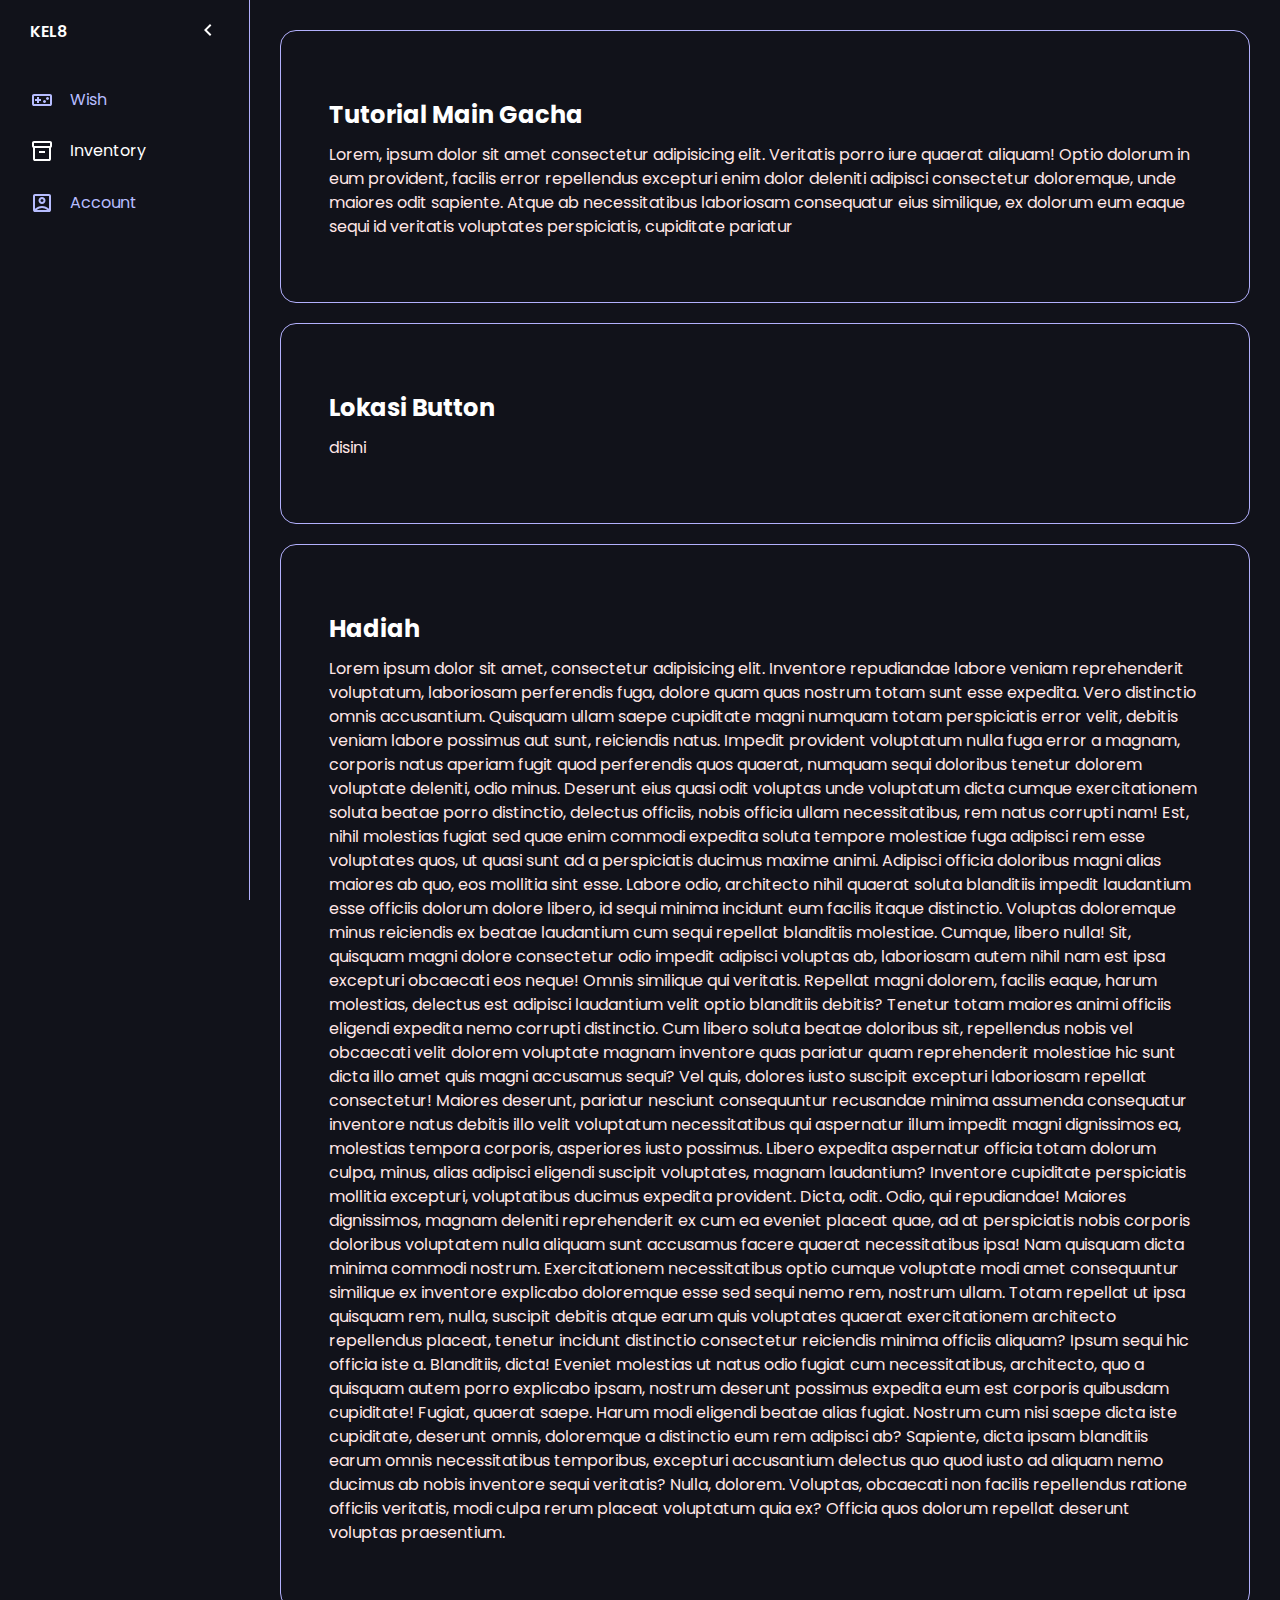
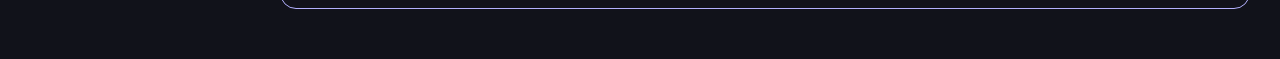
==== menu/Account.html @ 6a3e3cac "Add files via upload" ====
<!DOCTYPE html>
<html lang="en">
<head>
    <meta charset="UTF-8">
    <meta name="viewport" content="width=device-width, initial-scale=1.0">
    <title>Home</title>
    <link rel="stylesheet" href="style.css">
    <script type="text/javascript" src="app.js" defer></script>
</head>
<body>
  <nav id="sidebar">
      <ul>
        <li>
          <span class="logo">KEL8</span>
          <button onclick=toggleSidebar() id="toggle-btn">
            <svg xmlns="http://www.w3.org/2000/svg" height="24px" viewBox="0 -960 960 960" width="24px" fill="#e8eaed"><path d="M560-240 320-480l240-240 56 56-184 184 184 184-56 56Z"/></svg>          
        </button>
        </li>

        <li class="active">
          <a href="index.html">
            <svg xmlns="http://www.w3.org/2000/svg" height="24px" viewBox="0 -960 960 960" width="24px" fill="#e8eaed"><path d="M160-240q-33 0-56.5-23.5T80-320v-320q0-33 23.5-56.5T160-720h640q33 0 56.5 23.5T880-640v320q0 33-23.5 56.5T800-240H160Zm0-80h640v-320H160v320Zm120-40h80v-80h80v-80h-80v-80h-80v80h-80v80h80v80Zm300 0q25 0 42.5-17.5T640-420q0-25-17.5-42.5T580-480q-25 0-42.5 17.5T520-420q0 25 17.5 42.5T580-360Zm120-120q25 0 42.5-17.5T760-540q0-25-17.5-42.5T700-600q-25 0-42.5 17.5T640-540q0 25 17.5 42.5T700-480ZM160-320v-320 320Z"/></svg>
            <span>Wish</span>
          </a>
        </li>
        <li>
          <a href="Inventory.html">
            <svg xmlns="http://www.w3.org/2000/svg" height="24px" viewBox="0 -960 960 960" width="24px" fill="#e8eaed"><path d="M200-80q-33 0-56.5-23.5T120-160v-451q-18-11-29-28.5T80-680v-120q0-33 23.5-56.5T160-880h640q33 0 56.5 23.5T880-800v120q0 23-11 40.5T840-611v451q0 33-23.5 56.5T760-80H200Zm0-520v440h560v-440H200Zm-40-80h640v-120H160v120Zm200 280h240v-80H360v80Zm120 20Z"/></svg>
            <span>Inventory</span>
          </a>
        </li>
        <li  class="active">
          <a href="Account.html">
            <svg xmlns="http://www.w3.org/2000/svg" height="24px" viewBox="0 -960 960 960" width="24px" fill="#e8eaed"><path d="M200-246q54-53 125.5-83.5T480-360q83 0 154.5 30.5T760-246v-514H200v514Zm280-194q58 0 99-41t41-99q0-58-41-99t-99-41q-58 0-99 41t-41 99q0 58 41 99t99 41ZM200-120q-33 0-56.5-23.5T120-200v-560q0-33 23.5-56.5T200-840h560q33 0 56.5 23.5T840-760v560q0 33-23.5 56.5T760-120H200Zm69-80h422q-44-39-99.5-59.5T480-280q-56 0-112.5 20.5T269-200Zm211-320q-25 0-42.5-17.5T420-580q0-25 17.5-42.5T480-640q25 0 42.5 17.5T540-580q0 25-17.5 42.5T480-520Zm0 17Z"/></svg>
            <span>Account</span>
          </a>
        </li>
      </ul>
  </nav> 
  <main>
      <div class="container">
        <h2>Tutorial Main Gacha</h2>
        <p>Lorem, ipsum dolor sit amet consectetur adipisicing elit. Veritatis porro iure quaerat aliquam! Optio dolorum in eum provident, facilis error repellendus excepturi enim dolor deleniti adipisci consectetur doloremque, unde maiores odit sapiente. Atque ab necessitatibus laboriosam consequatur eius similique, ex dolorum eum eaque sequi id veritatis voluptates perspiciatis, cupiditate pariatur </p>
      </div>
      <div class="container">
        <h2>Lokasi Button</h2>
        <p>disini</p>
      </div>
      <div class="container">
        <h2>Hadiah</h2>
        <p>Lorem ipsum dolor sit amet, consectetur adipisicing elit. Inventore repudiandae labore veniam reprehenderit voluptatum, laboriosam perferendis fuga, dolore quam quas nostrum totam sunt esse expedita. Vero distinctio omnis accusantium. Quisquam ullam saepe cupiditate magni numquam totam perspiciatis error velit, debitis veniam labore possimus aut sunt, reiciendis natus. Impedit provident voluptatum nulla fuga error a magnam, corporis natus aperiam fugit quod perferendis quos quaerat, numquam sequi doloribus tenetur dolorem voluptate deleniti, odio minus. Deserunt eius quasi odit voluptas unde voluptatum dicta cumque exercitationem soluta beatae porro distinctio, delectus officiis, nobis officia ullam necessitatibus, rem natus corrupti nam! Est, nihil molestias fugiat sed quae enim commodi expedita soluta tempore molestiae fuga adipisci rem esse voluptates quos, ut quasi sunt ad a perspiciatis ducimus maxime animi. Adipisci officia doloribus magni alias maiores ab quo, eos mollitia sint esse. Labore odio, architecto nihil quaerat soluta blanditiis impedit laudantium esse officiis dolorum dolore libero, id sequi minima incidunt eum facilis itaque distinctio. Voluptas doloremque minus reiciendis ex beatae laudantium cum sequi repellat blanditiis molestiae. Cumque, libero nulla! Sit, quisquam magni dolore consectetur odio impedit adipisci voluptas ab, laboriosam autem nihil nam est ipsa excepturi obcaecati eos neque! Omnis similique qui veritatis. Repellat magni dolorem, facilis eaque, harum molestias, delectus est adipisci laudantium velit optio blanditiis debitis? Tenetur totam maiores animi officiis eligendi expedita nemo corrupti distinctio. Cum libero soluta beatae doloribus sit, repellendus nobis vel obcaecati velit dolorem voluptate magnam inventore quas pariatur quam reprehenderit molestiae hic sunt dicta illo amet quis magni accusamus sequi? Vel quis, dolores iusto suscipit excepturi laboriosam repellat consectetur! Maiores deserunt, pariatur nesciunt consequuntur recusandae minima assumenda consequatur inventore natus debitis illo velit voluptatum necessitatibus qui aspernatur illum impedit magni dignissimos ea, molestias tempora corporis, asperiores iusto possimus. Libero expedita aspernatur officia totam dolorum culpa, minus, alias adipisci eligendi suscipit voluptates, magnam laudantium? Inventore cupiditate perspiciatis mollitia excepturi, voluptatibus ducimus expedita provident. Dicta, odit. Odio, qui repudiandae! Maiores dignissimos, magnam deleniti reprehenderit ex cum ea eveniet placeat quae, ad at perspiciatis nobis corporis doloribus voluptatem nulla aliquam sunt accusamus facere quaerat necessitatibus ipsa! Nam quisquam dicta minima commodi nostrum. Exercitationem necessitatibus optio cumque voluptate modi amet consequuntur similique ex inventore explicabo doloremque esse sed sequi nemo rem, nostrum ullam. Totam repellat ut ipsa quisquam rem, nulla, suscipit debitis atque earum quis voluptates quaerat exercitationem architecto repellendus placeat, tenetur incidunt distinctio consectetur reiciendis minima officiis aliquam? Ipsum sequi hic officia iste a. Blanditiis, dicta! Eveniet molestias ut natus odio fugiat cum necessitatibus, architecto, quo a quisquam autem porro explicabo ipsam, nostrum deserunt possimus expedita eum est corporis quibusdam cupiditate! Fugiat, quaerat saepe. Harum modi eligendi beatae alias fugiat. Nostrum cum nisi saepe dicta iste cupiditate, deserunt omnis, doloremque a distinctio eum rem adipisci ab? Sapiente, dicta ipsam blanditiis earum omnis necessitatibus temporibus, excepturi accusantium delectus quo quod iusto ad aliquam nemo ducimus ab nobis inventore sequi veritatis? Nulla, dolorem. Voluptas, obcaecati non facilis repellendus ratione officiis veritatis, modi culpa rerum placeat voluptatum quia ex? Officia quos dolorum repellat deserunt voluptas praesentium. </p>
      </div>
    </main>
  </body>
  </html>
---- menu/style.css ----
@import url('https://fonts.googleapis.com/css2?family=Poppins:wght@400;500&display=swap');
:root
{
  --base-clr: #11121a;
  --line-clr: #b2b0fc;
  --hover-clr: #222533;
  --text-clr: #ffffff;
  --accent-clr: #b7bdff;
  --seconday-text-clr: #ffe6e6;
}
*{
  margin:0;
  padding: 0;
}
html{
  font-family:'Poppins', sans-serif;
  line-height: 1.5rem;
}
body{
  min-height: 100vh;
  min-height: 100vh;
  background-color: var(--base-clr);
  color: var(--text-clr);
  display: grid;
  grid-template-columns: auto 1fr;
}

#sidebar{
  box-sizing:border-box;
  height: 100vh;
  width: 250px;
  padding: 5px 1em;
  background-color: var(--base-clr);
  border-right: 1px solid var(--line-clr);
  position: sticky;
  top: 0;
  align-self: start;
  transition: 300ms ease-in-out;
  overflow: hidden;
  text-wrap: nowrap;
}

#sidebar.close{
  padding: 5px;
  width: 60px;
}


#sidebar ul{
  list-style: none;
}
#sidebar > ul > li:first-child{
  display: flex;
  justify-content: flex-end;
  margin-bottom: 16px;
  .logo{
    font-weight: 600;
  }
}

#sidebar ul li.active a{
  color: var(--accent-clr);

  svg{
    fill: var(--accent-clr);
  }
}

#sidebar a, #sidebar .logo{
  border-radius: .5em;
  padding: .85em;
  text-decoration: none;
  color: var(--text-clr);
  display: flex;
  align-items: center;
  gap: 1em;
}

#sidebar svg{
  flex-shrink: 0;
  fill: var(--text-clr);
}

#sidebar a span{
  flex-grow: 1;
}

#sidebar a:hover{
  background-color: var(--hover-clr);
}

.rotate svg:last-child{
  rotate: 180deg; 
}

#toggle-btn{
  margin-left: auto;
  padding: 1em;
  border: none;
  border-radius: .5em;
  background: none;
  cursor: pointer;

  svg{
    transition: rotate 150ms ease;
  }
}

#toggle-btn:hover{
  background-color: var(--hover-clr);
}



main{
  padding: min(30px, 7%);
}
main p{
  color: var(--seconday-text-clr);
  margin-top: 5px;
  margin-bottom: 15px;
}
.container{
  border: 1px solid var(--line-clr);
  border-radius: 1em;
  margin-bottom: 20px;
  padding: min(3em, 15%);

  h2, p {margin-top: 1em}
}

@media(max-width: 800px){
  body{
    grid-template-columns: 1fr;
  }
  main{
    padding: 2em 1em 60px 1em;
  }
  .container{
    border: none;
    padding: 0;
  }
  #sidebar{
    height: 60px;
    width: 100%;
    border-right: none;
    border-top: 1px solid var(--line-clr);
    padding: 0;
    position: fixed;
    top: unset;
    bottom: 0;

    > ul{
      padding: 0;
      display: grid;
      grid-auto-columns: 60px;
      grid-auto-flow: column;
      align-items: center;
      overflow-x: scroll;
    }

    ul li{
      height: 100%;
    }

    ul a{
      width: 60px;
      height: 60px;
      padding: 0;
      border-radius: 0;
      justify-content: center;
    }

    ul li span, ul li:first-child {
      display: none;
    }
  }
}
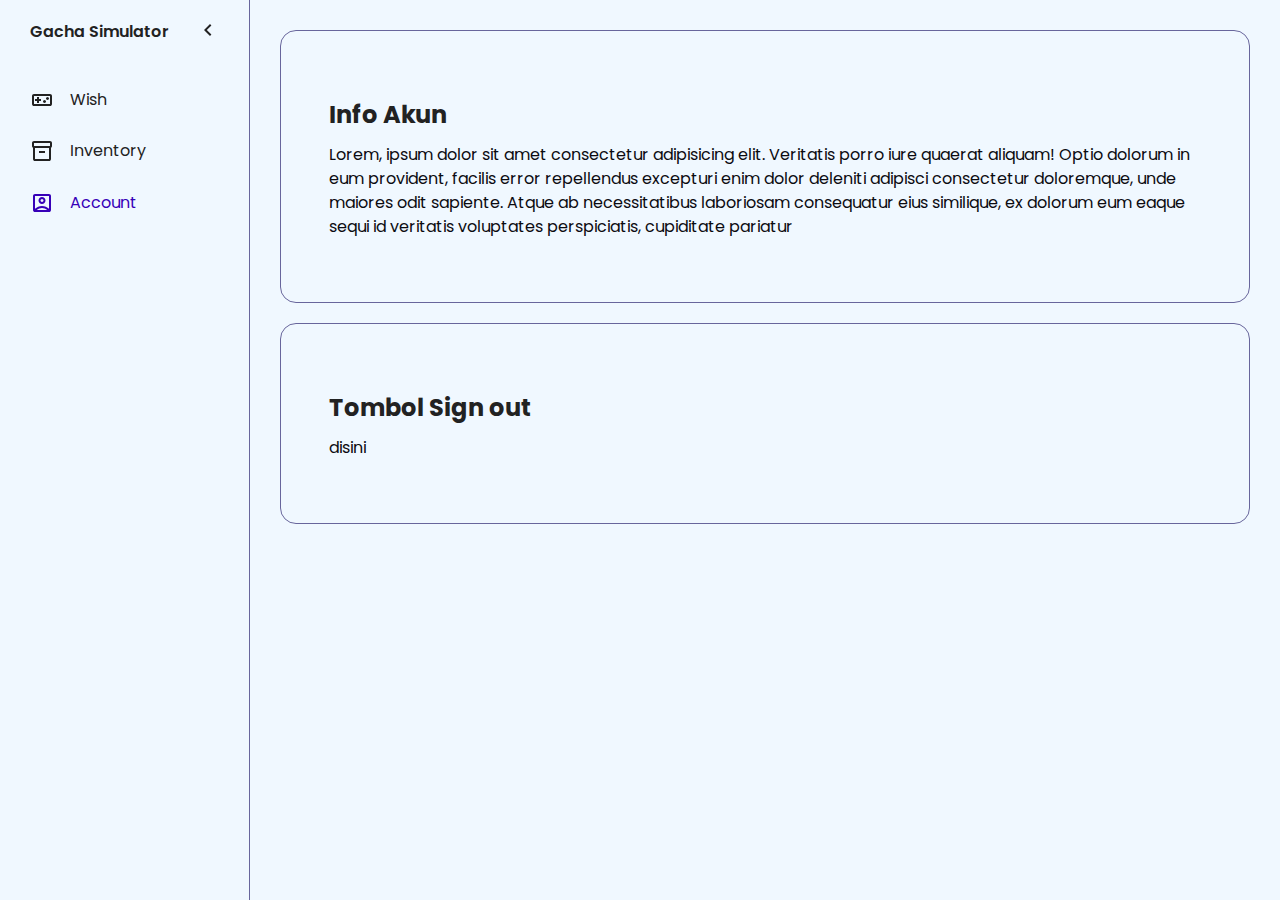
==== commit 449cfec0: "Add files via upload" ====
--- a/menu/Account.html
+++ b/menu/Account.html
@@ -11,13 +11,13 @@
   <nav id="sidebar">
       <ul>
         <li>
-          <span class="logo">KEL8</span>
+          <span class="logo">Gacha Simulator</span>
           <button onclick=toggleSidebar() id="toggle-btn">
             <svg xmlns="http://www.w3.org/2000/svg" height="24px" viewBox="0 -960 960 960" width="24px" fill="#e8eaed"><path d="M560-240 320-480l240-240 56 56-184 184 184 184-56 56Z"/></svg>          
         </button>
         </li>
 
-        <li class="active">
+        <li>
           <a href="index.html">
             <svg xmlns="http://www.w3.org/2000/svg" height="24px" viewBox="0 -960 960 960" width="24px" fill="#e8eaed"><path d="M160-240q-33 0-56.5-23.5T80-320v-320q0-33 23.5-56.5T160-720h640q33 0 56.5 23.5T880-640v320q0 33-23.5 56.5T800-240H160Zm0-80h640v-320H160v320Zm120-40h80v-80h80v-80h-80v-80h-80v80h-80v80h80v80Zm300 0q25 0 42.5-17.5T640-420q0-25-17.5-42.5T580-480q-25 0-42.5 17.5T520-420q0 25 17.5 42.5T580-360Zm120-120q25 0 42.5-17.5T760-540q0-25-17.5-42.5T700-600q-25 0-42.5 17.5T640-540q0 25 17.5 42.5T700-480ZM160-320v-320 320Z"/></svg>
             <span>Wish</span>
@@ -29,7 +29,7 @@
             <span>Inventory</span>
           </a>
         </li>
-        <li  class="active">
+        <li class="active">
           <a href="Account.html">
             <svg xmlns="http://www.w3.org/2000/svg" height="24px" viewBox="0 -960 960 960" width="24px" fill="#e8eaed"><path d="M200-246q54-53 125.5-83.5T480-360q83 0 154.5 30.5T760-246v-514H200v514Zm280-194q58 0 99-41t41-99q0-58-41-99t-99-41q-58 0-99 41t-41 99q0 58 41 99t99 41ZM200-120q-33 0-56.5-23.5T120-200v-560q0-33 23.5-56.5T200-840h560q33 0 56.5 23.5T840-760v560q0 33-23.5 56.5T760-120H200Zm69-80h422q-44-39-99.5-59.5T480-280q-56 0-112.5 20.5T269-200Zm211-320q-25 0-42.5-17.5T420-580q0-25 17.5-42.5T480-640q25 0 42.5 17.5T540-580q0 25-17.5 42.5T480-520Zm0 17Z"/></svg>
             <span>Account</span>
@@ -38,18 +38,14 @@
       </ul>
   </nav> 
   <main>
-      <div class="container">
-        <h2>Tutorial Main Gacha</h2>
-        <p>Lorem, ipsum dolor sit amet consectetur adipisicing elit. Veritatis porro iure quaerat aliquam! Optio dolorum in eum provident, facilis error repellendus excepturi enim dolor deleniti adipisci consectetur doloremque, unde maiores odit sapiente. Atque ab necessitatibus laboriosam consequatur eius similique, ex dolorum eum eaque sequi id veritatis voluptates perspiciatis, cupiditate pariatur </p>
-      </div>
-      <div class="container">
-        <h2>Lokasi Button</h2>
-        <p>disini</p>
-      </div>
-      <div class="container">
-        <h2>Hadiah</h2>
-        <p>Lorem ipsum dolor sit amet, consectetur adipisicing elit. Inventore repudiandae labore veniam reprehenderit voluptatum, laboriosam perferendis fuga, dolore quam quas nostrum totam sunt esse expedita. Vero distinctio omnis accusantium. Quisquam ullam saepe cupiditate magni numquam totam perspiciatis error velit, debitis veniam labore possimus aut sunt, reiciendis natus. Impedit provident voluptatum nulla fuga error a magnam, corporis natus aperiam fugit quod perferendis quos quaerat, numquam sequi doloribus tenetur dolorem voluptate deleniti, odio minus. Deserunt eius quasi odit voluptas unde voluptatum dicta cumque exercitationem soluta beatae porro distinctio, delectus officiis, nobis officia ullam necessitatibus, rem natus corrupti nam! Est, nihil molestias fugiat sed quae enim commodi expedita soluta tempore molestiae fuga adipisci rem esse voluptates quos, ut quasi sunt ad a perspiciatis ducimus maxime animi. Adipisci officia doloribus magni alias maiores ab quo, eos mollitia sint esse. Labore odio, architecto nihil quaerat soluta blanditiis impedit laudantium esse officiis dolorum dolore libero, id sequi minima incidunt eum facilis itaque distinctio. Voluptas doloremque minus reiciendis ex beatae laudantium cum sequi repellat blanditiis molestiae. Cumque, libero nulla! Sit, quisquam magni dolore consectetur odio impedit adipisci voluptas ab, laboriosam autem nihil nam est ipsa excepturi obcaecati eos neque! Omnis similique qui veritatis. Repellat magni dolorem, facilis eaque, harum molestias, delectus est adipisci laudantium velit optio blanditiis debitis? Tenetur totam maiores animi officiis eligendi expedita nemo corrupti distinctio. Cum libero soluta beatae doloribus sit, repellendus nobis vel obcaecati velit dolorem voluptate magnam inventore quas pariatur quam reprehenderit molestiae hic sunt dicta illo amet quis magni accusamus sequi? Vel quis, dolores iusto suscipit excepturi laboriosam repellat consectetur! Maiores deserunt, pariatur nesciunt consequuntur recusandae minima assumenda consequatur inventore natus debitis illo velit voluptatum necessitatibus qui aspernatur illum impedit magni dignissimos ea, molestias tempora corporis, asperiores iusto possimus. Libero expedita aspernatur officia totam dolorum culpa, minus, alias adipisci eligendi suscipit voluptates, magnam laudantium? Inventore cupiditate perspiciatis mollitia excepturi, voluptatibus ducimus expedita provident. Dicta, odit. Odio, qui repudiandae! Maiores dignissimos, magnam deleniti reprehenderit ex cum ea eveniet placeat quae, ad at perspiciatis nobis corporis doloribus voluptatem nulla aliquam sunt accusamus facere quaerat necessitatibus ipsa! Nam quisquam dicta minima commodi nostrum. Exercitationem necessitatibus optio cumque voluptate modi amet consequuntur similique ex inventore explicabo doloremque esse sed sequi nemo rem, nostrum ullam. Totam repellat ut ipsa quisquam rem, nulla, suscipit debitis atque earum quis voluptates quaerat exercitationem architecto repellendus placeat, tenetur incidunt distinctio consectetur reiciendis minima officiis aliquam? Ipsum sequi hic officia iste a. Blanditiis, dicta! Eveniet molestias ut natus odio fugiat cum necessitatibus, architecto, quo a quisquam autem porro explicabo ipsam, nostrum deserunt possimus expedita eum est corporis quibusdam cupiditate! Fugiat, quaerat saepe. Harum modi eligendi beatae alias fugiat. Nostrum cum nisi saepe dicta iste cupiditate, deserunt omnis, doloremque a distinctio eum rem adipisci ab? Sapiente, dicta ipsam blanditiis earum omnis necessitatibus temporibus, excepturi accusantium delectus quo quod iusto ad aliquam nemo ducimus ab nobis inventore sequi veritatis? Nulla, dolorem. Voluptas, obcaecati non facilis repellendus ratione officiis veritatis, modi culpa rerum placeat voluptatum quia ex? Officia quos dolorum repellat deserunt voluptas praesentium. </p>
-      </div>
-    </main>
-  </body>
-  </html>+    <div class="container">
+      <h2>Info Akun</h2>
+      <p>Lorem, ipsum dolor sit amet consectetur adipisicing elit. Veritatis porro iure quaerat aliquam! Optio dolorum in eum provident, facilis error repellendus excepturi enim dolor deleniti adipisci consectetur doloremque, unde maiores odit sapiente. Atque ab necessitatibus laboriosam consequatur eius similique, ex dolorum eum eaque sequi id veritatis voluptates perspiciatis, cupiditate pariatur </p>
+    </div>
+    <div class="container">
+      <h2>Tombol Sign out</h2>
+      <p>disini</p>
+    </div>
+  </main>
+</body>
+</html>--- a/menu/style.css
+++ b/menu/style.css
@@ -1,12 +1,12 @@
 @import url('https://fonts.googleapis.com/css2?family=Poppins:wght@400;500&display=swap');
 :root
 {
-  --base-clr: #11121a;
-  --line-clr: #b2b0fc;
-  --hover-clr: #222533;
-  --text-clr: #ffffff;
-  --accent-clr: #b7bdff;
-  --seconday-text-clr: #ffe6e6;
+  --base-clr: #F0F8FF;
+  --line-clr: #68669c;
+  --hover-clr: #ececec;
+  --text-clr: #222;
+  --accent-clr: #3700b8;
+  --seconday-text-clr: #0c0b11;
 }
 *{
   margin:0;
